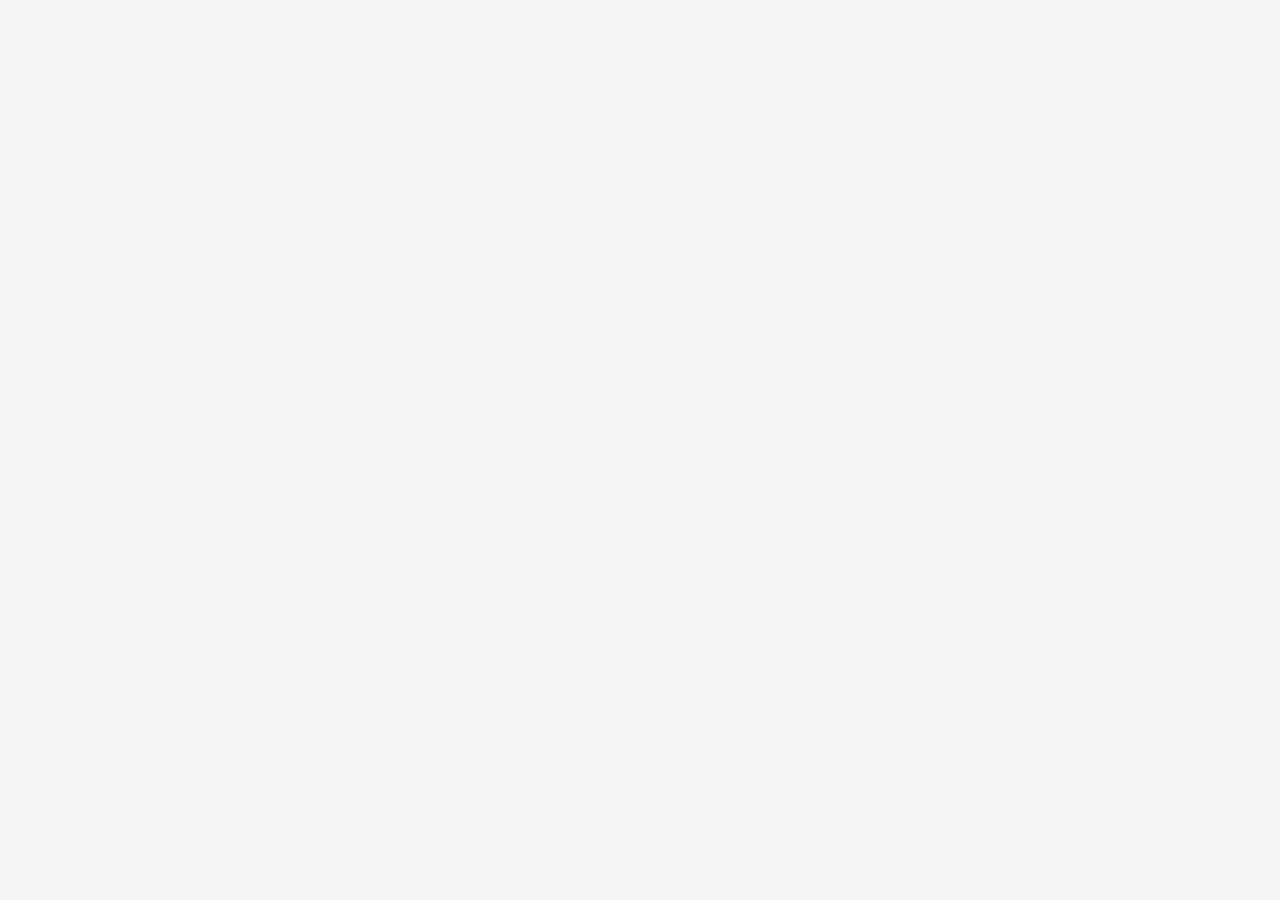
==== favoris.html @ 3cae96b8 "Update favoris.html" ====
<!DOCTYPE html>
<html lang="en">
<head>
    <meta charset="UTF-8">
    <meta name="viewport" content="width=device-width, initial-scale=1.0">
    <!-- link css-->
    <link rel="stylesheet" href="styles/styles.css">

    <title>Document</title>
</head>
<body>

    
    
</body>
</html>
---- styles/styles.css ----
* {
    margin: 0;
    padding: 0;
    box-sizing: border-box;
    font-family: 'Poppins', sans-serif;
}

body {
    font-family: Arial, sans-serif;
    background-color: #F5F5F5;
    color: #000000;
    min-height: 100vh;
    display: flex;
    flex-direction: column;
}

header {
    background-color: #191970;
    padding: 1rem;
    box-shadow: 0 2px 5px rgba(0,0,0,0.2);
}

nav {
    max-width: 1200px;
    margin: 0 auto;
    display: flex;
    justify-content: space-between;
    align-items: center;
}

.logo {
    color: #F5F5F5;
    font-size: 1.5rem;
    font-weight: 600;
}

nav ul {
    list-style: none;
    display: flex;
    gap: 2rem;
}

nav a {
    color: #F5F5F5;
    text-decoration: none;
    font-weight: 500;
    transition: all 0.3s ease;
    position: relative;
    padding: 5px 0;
}

nav a::after {
    content: '';
    position: absolute;
    width: 0;
    height: 2px;
    bottom: 0;
    left: 0;
    background-color: #FFD700;
    transition: width 0.3s ease;
}

nav a:hover {
    color: #FFD700;
}

nav a:hover::after {
    width: 100%;
}

main {
    max-width: 100%;
    margin: 2rem auto;
    padding: 0 2rem;
    flex: 1;
    display: flex;
    flex-direction: column;
    align-items: center;
}

h1 {
    text-align: center;
    margin-bottom: 3rem;
    color: #191970;
    font-weight: 600;
    letter-spacing: 0.5px;
    font-size: 2.5rem;
}

.games-grid {
    display: grid;
    grid-template-columns: repeat(auto-fill, minmax(350px, 1fr));
    gap: 2.5rem;
    max-width: 1800px;
    width: 100%;
    margin: 0 auto;
    padding-bottom: 4rem;
    justify-content: center;
}

.game-card {
    background-color: white;
    border-radius: 12px;
    overflow: hidden;
    box-shadow: 0 10px 20px rgba(0,0,0,0.1);
    transition: all 0.3s ease;
    display: flex;
    flex-direction: column;
    border: 1px solid #e0e0e0;
    height: 100%;
}

.game-card:hover {
    transform: translateY(-10px);
    box-shadow: 0 15px 30px rgba(0,0,0,0.15);
}

.game-card img {
    width: 100%;
    height: 250px;
    object-fit: cover;
    border-bottom: 1px solid #e0e0e0;
}

.game-card h3 {
    padding: 1.2rem 1.5rem;
    color: #191970;
    border-bottom: 1px solid #f0f0f0;
    font-weight: 600;
    font-size: 1.2rem;
}

.game-card p {
    padding: 1rem 1.5rem;
    color: #2F4F4F;
    font-size: 1rem;
    font-weight: 400;
    line-height: 1.5;
    flex-grow: 1;
}

.card-footer {
    padding: 1rem 1.5rem;
    border-top: 1px solid #e0e0e0;
    display: flex;
    justify-content: flex-end;
    background-color: #fafafa;
}

.favorite-btn {
    background: none;
    border: none;
    cursor: pointer;
    font-size: 1.5rem;
    padding: 5px;
    color: #FFD700;
    transition: all 0.3s ease;
    position: relative;
    z-index: 1;
}

.favorite-btn::before {
    content: '';
    position: absolute;
    top: 50%;
    left: 50%;
    transform: translate(-50%, -50%);
    width: 0;
    height: 0;
    background-color: rgba(255, 215, 0, 0.1);
    border-radius: 50%;
    z-index: -1;
    transition: all 0.3s ease;
}

.favorite-btn:hover {
    transform: scale(1.1);
}

.favorite-btn:hover::before {
    width: 40px;
    height: 40px;
}

.favorite-btn:active {
    transform: scale(0.95);
}

footer {
    background-color: #191970;
    color: #F5F5F5;
    text-align: center;
    padding: 1.5rem;
    width: 100%;
    margin-top: auto;
}

@media (max-width: 1900px) {
    .games-grid {
        max-width: 1200px;
    }
}

@media (max-width: 768px) {
    .games-grid {
        grid-template-columns: minmax(280px, 500px);
        padding: 0 1rem 4rem 1rem;
    }
    
    main {
        padding: 0 1rem;
    }

    h1 {
        font-size: 2rem;
        margin-bottom: 2rem;
    }
    
    nav {
        flex-direction: column;
        gap: 1rem;
    }
    
    nav ul {
        gap: 1rem;
    }
}

.fa-star {
    -webkit-text-stroke: 2px #FFD700;
}

.fa-star.fas {
    color: #FFD700;
}
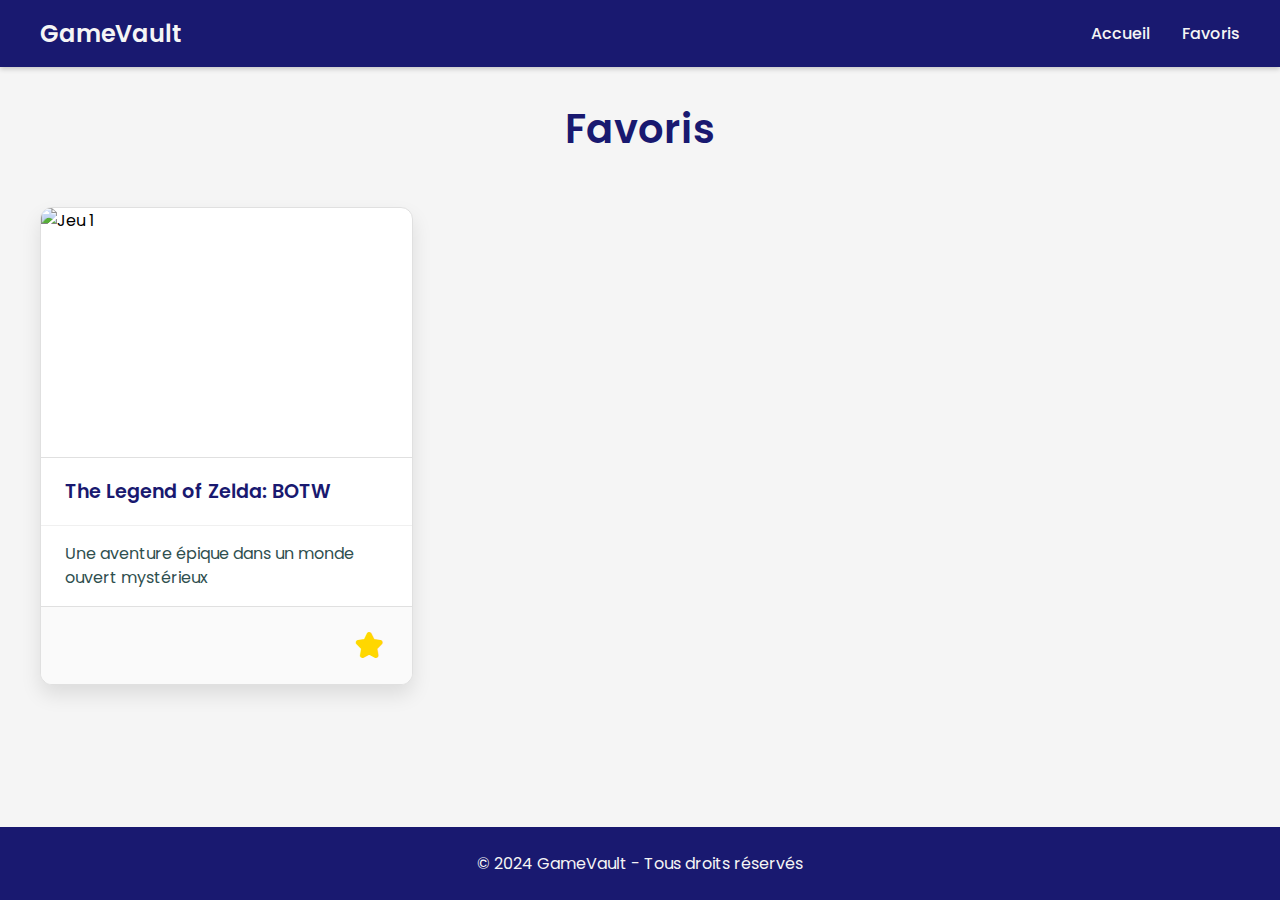
==== commit 1ad57bc9: "complet" ====
--- a/favoris.html
+++ b/favoris.html
@@ -1,16 +1,47 @@
 <!DOCTYPE html>
-<html lang="en">
+<html lang="fr">
 <head>
     <meta charset="UTF-8">
     <meta name="viewport" content="width=device-width, initial-scale=1.0">
-    <!-- link css-->
+    <title>GameVault</title>
     <link rel="stylesheet" href="styles/styles.css">
-
-    <title>Document</title>
+    <link rel="stylesheet" href="https://cdnjs.cloudflare.com/ajax/libs/font-awesome/6.5.1/css/all.min.css">
+    <link rel="preconnect" href="https://fonts.googleapis.com">
+    <link rel="preconnect" href="https://fonts.gstatic.com" crossorigin>
+    <link href="https://fonts.googleapis.com/css2?family=Poppins:wght@300;400;500;600;700&display=swap" rel="stylesheet">
 </head>
 <body>
 
-    
+    <header>
+        <nav>
+            <div class="logo">GameVault</div>
+            <ul>
+                <li><a href="index.html">Accueil</a></li>
+                <li><a href="favoris.html">Favoris</a></li>
+            </ul>
+        </nav>
+    </header>
+
+    <main>
+        <h1>Favoris</h1>
+        <div class="games-grid">
+            <div class="game-card">
+                <img src="https://placehold.co/300x200" alt="Jeu 1">
+                <h3>The Legend of Zelda: BOTW</h3>
+                <p>Une aventure épique dans un monde ouvert mystérieux</p>
+                <div class="card-footer">
+                    <button class="favorites-btn">
+                        <i class="fa-star fas active"></i>
+                    </button>
+                </div>
+            </div>
+            
+    </main>
+
+    <footer>
+        <p>&copy; 2024 GameVault - Tous droits réservés</p>
+    </footer>
+    <script src="scripts/main.js"></script> 
     
 </body>
 </html>--- a/styles/styles.css
+++ b/styles/styles.css
@@ -233,3 +233,50 @@
 .fa-star.fas {
     color: #FFD700;
 }
+
+
+/* page favoris */
+
+
+.favorites-btn {
+    background: none;
+    border: none;
+    cursor: pointer;
+    font-size: 1.5rem;
+    padding: 5px;
+    color: #FFD700;
+    transition: all 0.3s ease;
+    position: relative;
+    z-index: 1;
+}
+
+.favorites-btn::before {
+    content: '';
+    position: absolute;
+    top: 50%;
+    left: 50%;
+    transform: translate(-50%, -50%);
+    width: 0;
+    height: 0;
+    background-color: rgba(255, 215, 0, 0.1);
+    border-radius: 50%;
+    z-index: -1;
+    transition: all 0.3s ease;
+}
+
+.favorites-btn:hover {
+    transform: scale(1.1);
+}
+
+.favorites-btn:hover::before {
+    width: 40px;
+    height: 40px;
+}
+
+.favorites-btn:active {
+    transform: scale(0.95);
+}
+
+.favorite-btn i.active {
+    color: gold;
+}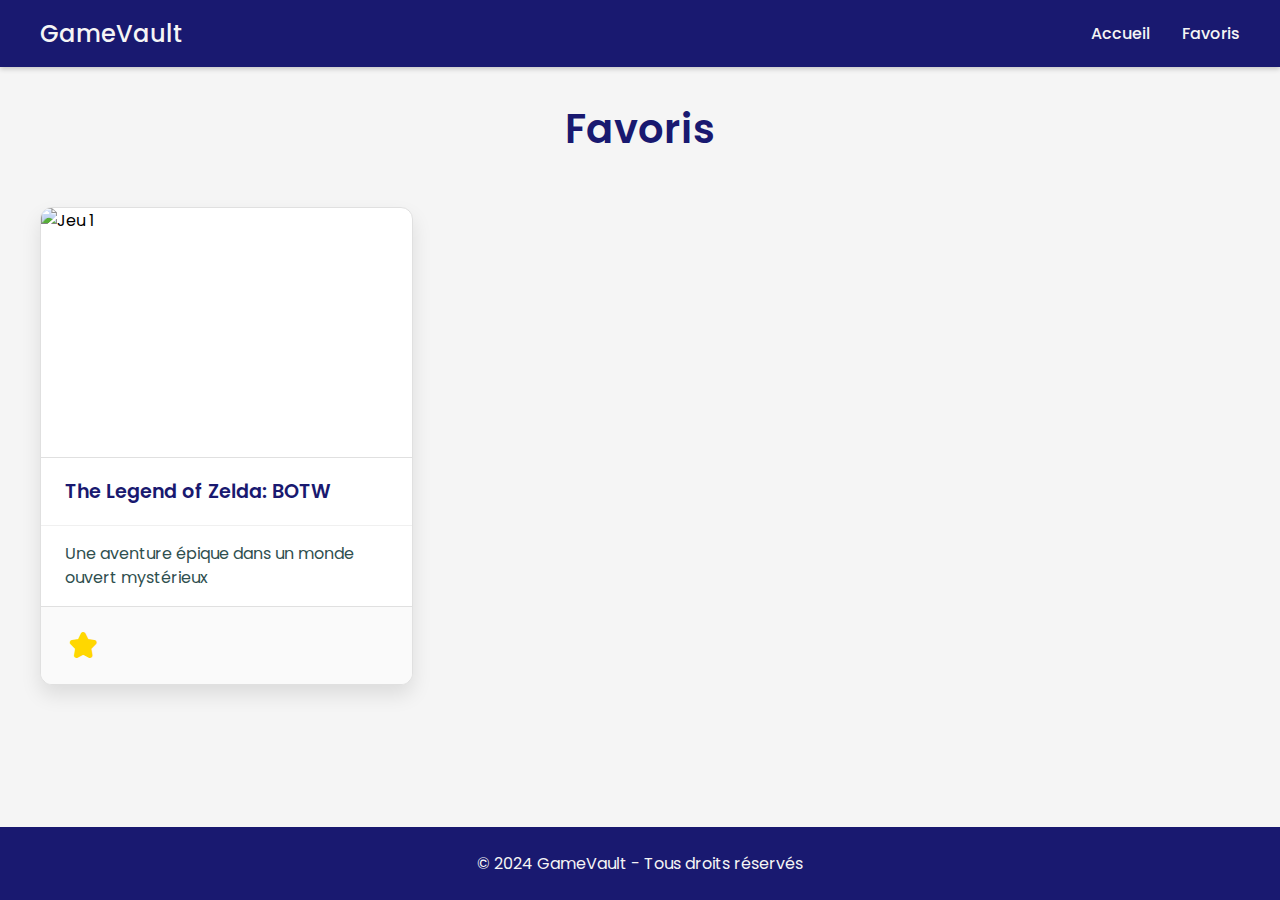
==== commit 5a57a0b9: "ga" ====
--- a/favoris.html
+++ b/favoris.html
@@ -14,7 +14,7 @@
 
     <header>
         <nav>
-            <div class="logo">GameVault</div>
+            <div class="logo"><a href="index.html">GameVault</a></div>
             <ul>
                 <li><a href="index.html">Accueil</a></li>
                 <li><a href="favoris.html">Favoris</a></li>
--- a/styles/styles.css
+++ b/styles/styles.css
@@ -139,11 +139,62 @@
     flex-grow: 1;
 }
 
+.game-ratings {
+    padding: 0.5rem 1.5rem;
+    display: flex;
+    justify-content: space-between;
+    align-items: center;
+    background-color: #f8f8f8;
+    border-bottom: 1px solid #e0e0e0;
+}
+
+.rating {
+    color: #FFD700;
+    font-weight: 500;
+    display: flex;
+    align-items: center;
+    gap: 0.5rem;
+}
+
+.rating i {
+    font-size: 1rem;
+}
+
+.metacritic {
+    padding: 0.2rem 0.6rem;
+    border-radius: 4px;
+    font-weight: 600;
+}
+
+.metacritic.high {
+    background-color: #4CAF50;
+    color: white;
+}
+
+.metacritic.medium {
+    background-color: #FFC107;
+    color: black;
+}
+
+.metacritic.low {
+    background-color: #f44336;
+    color: white;
+}
+
+.release-date {
+    display: flex;
+    align-items: center;
+    gap: 0.5rem;
+    color: #666;
+    font-size: 0.9rem;
+}
+
 .card-footer {
     padding: 1rem 1.5rem;
     border-top: 1px solid #e0e0e0;
     display: flex;
-    justify-content: flex-end;
+    justify-content: space-between;
+    align-items: center;
     background-color: #fafafa;
 }
 
@@ -279,4 +330,57 @@
 
 .favorite-btn i.active {
     color: gold;
+}
+
+.loading-spinner {
+    text-align: center;
+    padding: 2rem;
+    grid-column: 1 / -1;
+    color: #191970;
+}
+
+.loading-spinner i {
+    font-size: 2rem;
+    margin-bottom: 1rem;
+}
+
+.loading-spinner span {
+    display: block;
+    font-size: 1.1rem;
+}
+
+.game-stats {
+    padding: 0.5rem 1.5rem;
+    display: flex;
+    align-items: center;
+    gap: 1rem;
+    background-color: #f8f8f8;
+    border-bottom: 1px solid #e0e0e0;
+    font-size: 0.9rem;
+    color: #666;
+}
+
+.ratings-count {
+    display: flex;
+    align-items: center;
+    gap: 0.5rem;
+}
+
+.ratings-count i {
+    color: #191970;
+}
+
+.metacritic.high {
+    background-color: #4CAF50;
+    color: white;
+}
+
+.metacritic.medium {
+    background-color: #FFC107;
+    color: black;
+}
+
+.metacritic.low {
+    background-color: #f44336;
+    color: white;
 }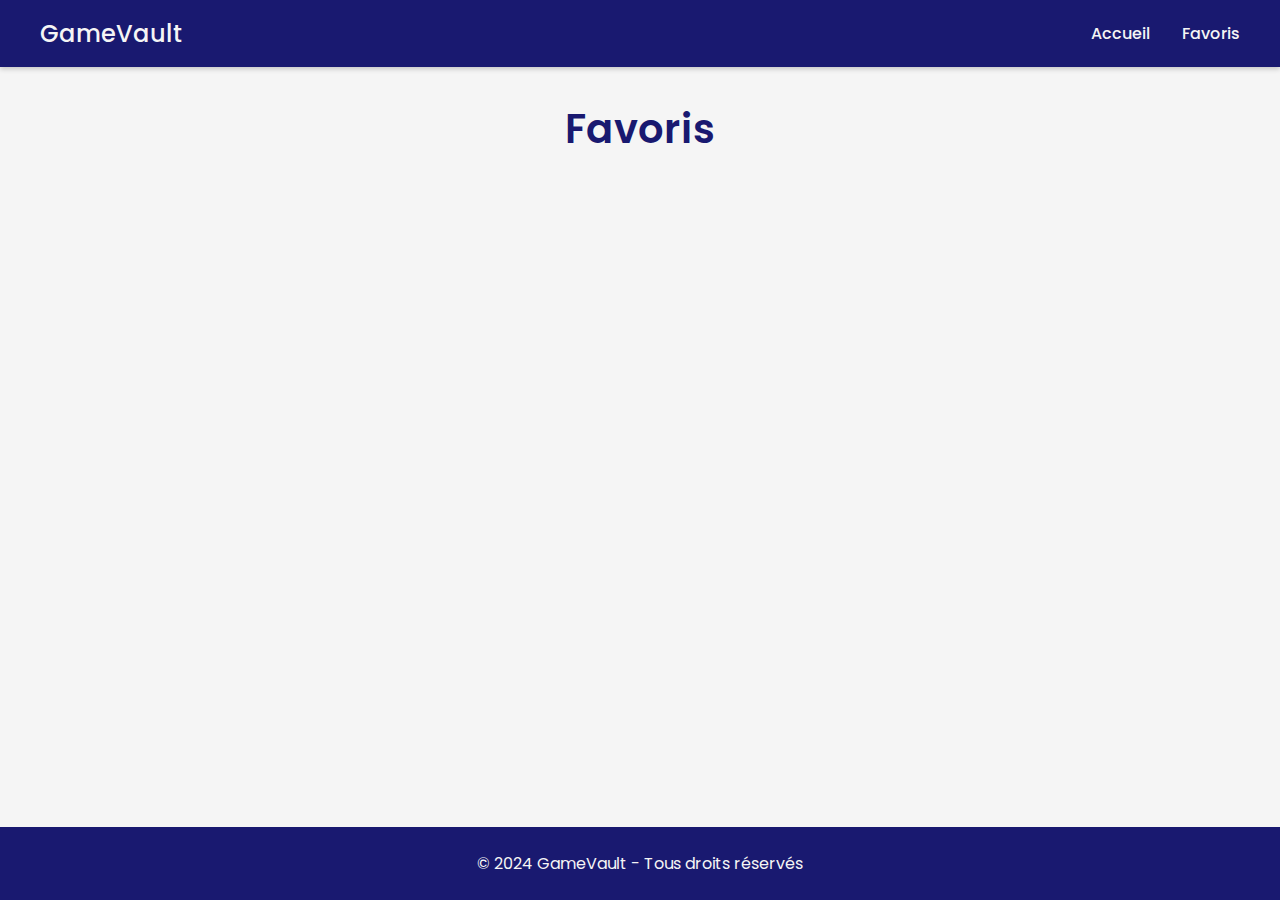
==== commit 4473542c: "Affichage des favoris avec fetch" ====
--- a/favoris.html
+++ b/favoris.html
@@ -24,24 +24,18 @@
 
     <main>
         <h1>Favoris</h1>
-        <div class="games-grid">
-            <div class="game-card">
-                <img src="https://placehold.co/300x200" alt="Jeu 1">
-                <h3>The Legend of Zelda: BOTW</h3>
-                <p>Une aventure épique dans un monde ouvert mystérieux</p>
-                <div class="card-footer">
-                    <button class="favorites-btn">
-                        <i class="fa-star fas active"></i>
-                    </button>
-                </div>
-            </div>
-            
+        <div id="game-grid" class="games-grid"> </div>
+
+
+
     </main>
 
     <footer>
         <p>&copy; 2024 GameVault - Tous droits réservés</p>
     </footer>
+
     <script src="scripts/main.js"></script> 
-    
+
+
 </body>
 </html>--- a/styles/styles.css
+++ b/styles/styles.css
@@ -89,96 +89,109 @@
 
 .games-grid {
     display: grid;
-    grid-template-columns: repeat(auto-fill, minmax(350px, 1fr));
-    gap: 2.5rem;
+    grid-template-columns: repeat(auto-fill, minmax(280px, 1fr));
+    gap: 1.5rem;
+    padding: 1rem;
     max-width: 1800px;
     width: 100%;
     margin: 0 auto;
-    padding-bottom: 4rem;
-    justify-content: center;
 }
 
 .game-card {
-    background-color: white;
+    background: #ffffff;
     border-radius: 12px;
     overflow: hidden;
-    box-shadow: 0 10px 20px rgba(0,0,0,0.1);
+    box-shadow: 0 4px 15px rgba(0, 0, 0, 0.1);
     transition: all 0.3s ease;
+    position: relative;
     display: flex;
     flex-direction: column;
-    border: 1px solid #e0e0e0;
     height: 100%;
 }
 
 .game-card:hover {
-    transform: translateY(-10px);
-    box-shadow: 0 15px 30px rgba(0,0,0,0.15);
+    transform: translateY(-6px);
+    box-shadow: 0 8px 25px rgba(0, 0, 0, 0.15);
 }
 
 .game-card img {
     width: 100%;
-    height: 250px;
+    height: 180px;
     object-fit: cover;
-    border-bottom: 1px solid #e0e0e0;
+    transition: transform 0.3s ease;
+}
+
+.game-card:hover img {
+    transform: scale(1.05);
 }
 
 .game-card h3 {
-    padding: 1.2rem 1.5rem;
-    color: #191970;
+    font-size: 1.1rem;
+    font-weight: 600;
+    color: #1a1a1a;
+    margin: 0;
+    padding: 1rem;
+    line-height: 1.4;
     border-bottom: 1px solid #f0f0f0;
+    display: -webkit-box;
+    -webkit-line-clamp: 2;
+    -webkit-box-orient: vertical;
+    overflow: hidden;
+    min-height: 4.2rem;
+}
+
+.game-ratings {
+    display: flex;
+    align-items: center;
+    justify-content: space-between;
+    padding: 0.8rem 1rem;
+    background: #f8f9fa;
+    border-bottom: 1px solid #f0f0f0;
+}
+
+.rating {
+    display: flex;
+    align-items: center;
+    gap: 0.5rem;
+    font-weight: 500;
+    color: #1a1a1a;
+}
+
+.rating i {
+    color: #ffd700;
+    font-size: 1rem;
+}
+
+.metacritic {
     font-weight: 600;
-    font-size: 1.2rem;
-}
-
-.game-card p {
-    padding: 1rem 1.5rem;
-    color: #2F4F4F;
-    font-size: 1rem;
-    font-weight: 400;
-    line-height: 1.5;
-    flex-grow: 1;
-}
-
-.game-ratings {
-    padding: 0.5rem 1.5rem;
-    display: flex;
+    padding: 0.3rem 0.8rem;
+    border-radius: 4px;
+    font-size: 0.9rem;
+}
+
+.metacritic.high {
+    background: #22c55e;
+    color: white;
+}
+
+.metacritic.medium {
+    background: #f59e0b;
+    color: white;
+}
+
+.metacritic.low {
+    background: #ef4444;
+    color: white;
+}
+
+.card-footer {
+    margin-top: auto;
+    padding: 0.8rem 1rem;
+    display: flex;
+    align-items: center;
     justify-content: space-between;
-    align-items: center;
-    background-color: #f8f8f8;
-    border-bottom: 1px solid #e0e0e0;
-}
-
-.rating {
-    color: #FFD700;
-    font-weight: 500;
-    display: flex;
-    align-items: center;
-    gap: 0.5rem;
-}
-
-.rating i {
-    font-size: 1rem;
-}
-
-.metacritic {
-    padding: 0.2rem 0.6rem;
-    border-radius: 4px;
-    font-weight: 600;
-}
-
-.metacritic.high {
-    background-color: #4CAF50;
-    color: white;
-}
-
-.metacritic.medium {
-    background-color: #FFC107;
-    color: black;
-}
-
-.metacritic.low {
-    background-color: #f44336;
-    color: white;
+    background: #ffffff;
+    border-top: 1px solid #f0f0f0;
 }
 
 .release-date {
@@ -189,52 +202,34 @@
     font-size: 0.9rem;
 }
 
-.card-footer {
-    padding: 1rem 1.5rem;
-    border-top: 1px solid #e0e0e0;
-    display: flex;
-    justify-content: space-between;
-    align-items: center;
-    background-color: #fafafa;
+.release-date i {
+    color: #666;
+    font-size: 0.9rem;
 }
 
 .favorite-btn {
     background: none;
     border: none;
+    padding: 0.5rem;
     cursor: pointer;
-    font-size: 1.5rem;
-    padding: 5px;
-    color: #FFD700;
-    transition: all 0.3s ease;
+    transition: all 0.2s ease;
     position: relative;
-    z-index: 1;
-}
-
-.favorite-btn::before {
-    content: '';
-    position: absolute;
-    top: 50%;
-    left: 50%;
-    transform: translate(-50%, -50%);
-    width: 0;
-    height: 0;
-    background-color: rgba(255, 215, 0, 0.1);
-    border-radius: 50%;
-    z-index: -1;
-    transition: all 0.3s ease;
-}
-
-.favorite-btn:hover {
-    transform: scale(1.1);
-}
-
-.favorite-btn:hover::before {
-    width: 40px;
-    height: 40px;
-}
-
-.favorite-btn:active {
-    transform: scale(0.95);
+    z-index: 2;
+}
+
+.favorite-btn i {
+    font-size: 1.2rem;
+    color: #ffd700;
+    transition: all 0.2s ease;
+}
+
+.favorite-btn:hover i {
+    transform: scale(1.2);
+    filter: drop-shadow(0 0 2px rgba(255, 215, 0, 0.5));
+}
+
+.favorite-btn i.fas {
+    color: #ffd700;
 }
 
 footer {
@@ -254,8 +249,9 @@
 
 @media (max-width: 768px) {
     .games-grid {
-        grid-template-columns: minmax(280px, 500px);
-        padding: 0 1rem 4rem 1rem;
+        grid-template-columns: repeat(auto-fill, minmax(250px, 1fr));
+        gap: 1rem;
+        padding: 0.8rem;
     }
     
     main {
@@ -274,6 +270,16 @@
     
     nav ul {
         gap: 1rem;
+    }
+
+    .game-card h3 {
+        font-size: 1rem;
+        padding: 0.8rem;
+    }
+
+    .game-ratings,
+    .card-footer {
+        padding: 0.6rem 0.8rem;
     }
 }
 
@@ -383,4 +389,128 @@
 .metacritic.low {
     background-color: #f44336;
     color: white;
+}
+
+/* Styles spécifiques pour la page vidéo */
+.search-bar {
+    display: flex;
+    gap: 10px;
+    flex: 1;
+    max-width: 600px;
+    margin: 0 2rem;
+}
+
+.search-bar input {
+    flex: 1;
+    padding: 8px 15px;
+    border: none;
+    border-radius: 20px;
+    font-size: 1rem;
+}
+
+.search-bar button {
+    background: #FFD700;
+    border: none;
+    border-radius: 50%;
+    width: 35px;
+    height: 35px;
+    cursor: pointer;
+    display: flex;
+    align-items: center;
+    justify-content: center;
+}
+
+.filters {
+    display: flex;
+    gap: 1rem;
+    margin-bottom: 2rem;
+    padding: 0 1rem;
+}
+
+.filter-btn {
+    padding: 8px 16px;
+    border: none;
+    border-radius: 20px;
+    background: #f0f0f0;
+    cursor: pointer;
+    font-size: 0.9rem;
+    transition: all 0.3s ease;
+}
+
+.filter-btn.active {
+    background: #191970;
+    color: white;
+}
+
+.videos-grid {
+    display: grid;
+    grid-template-columns: repeat(auto-fill, minmax(300px, 1fr));
+    gap: 2rem;
+    padding: 0 1rem;
+}
+
+.video-card {
+    background: white;
+    border-radius: 10px;
+    overflow: hidden;
+    box-shadow: 0 4px 8px rgba(0,0,0,0.1);
+    transition: transform 0.3s ease;
+}
+
+.video-card:hover {
+    transform: translateY(-5px);
+}
+
+.thumbnail {
+    position: relative;
+}
+
+.thumbnail img {
+    width: 100%;
+    height: 180px;
+    object-fit: cover;
+}
+
+.duration {
+    position: absolute;
+    bottom: 10px;
+    right: 10px;
+    background: rgba(0,0,0,0.8);
+    color: white;
+    padding: 3px 6px;
+    border-radius: 4px;
+    font-size: 0.8rem;
+}
+
+.video-info {
+    padding: 1rem;
+}
+
+.video-info h3 {
+    margin: 0;
+    font-size: 1rem;
+    color: #191970;
+    margin-bottom: 0.5rem;
+}
+
+.meta {
+    display: flex;
+    gap: 1rem;
+    font-size: 0.8rem;
+    color: #666;
+}
+
+@media (max-width: 768px) {
+    .search-bar {
+        margin: 1rem 0;
+    }
+    
+    .filters {
+        overflow-x: auto;
+        padding-bottom: 10px;
+    }
+    
+    .filter-btn {
+        white-space: nowrap;
+    }
 }